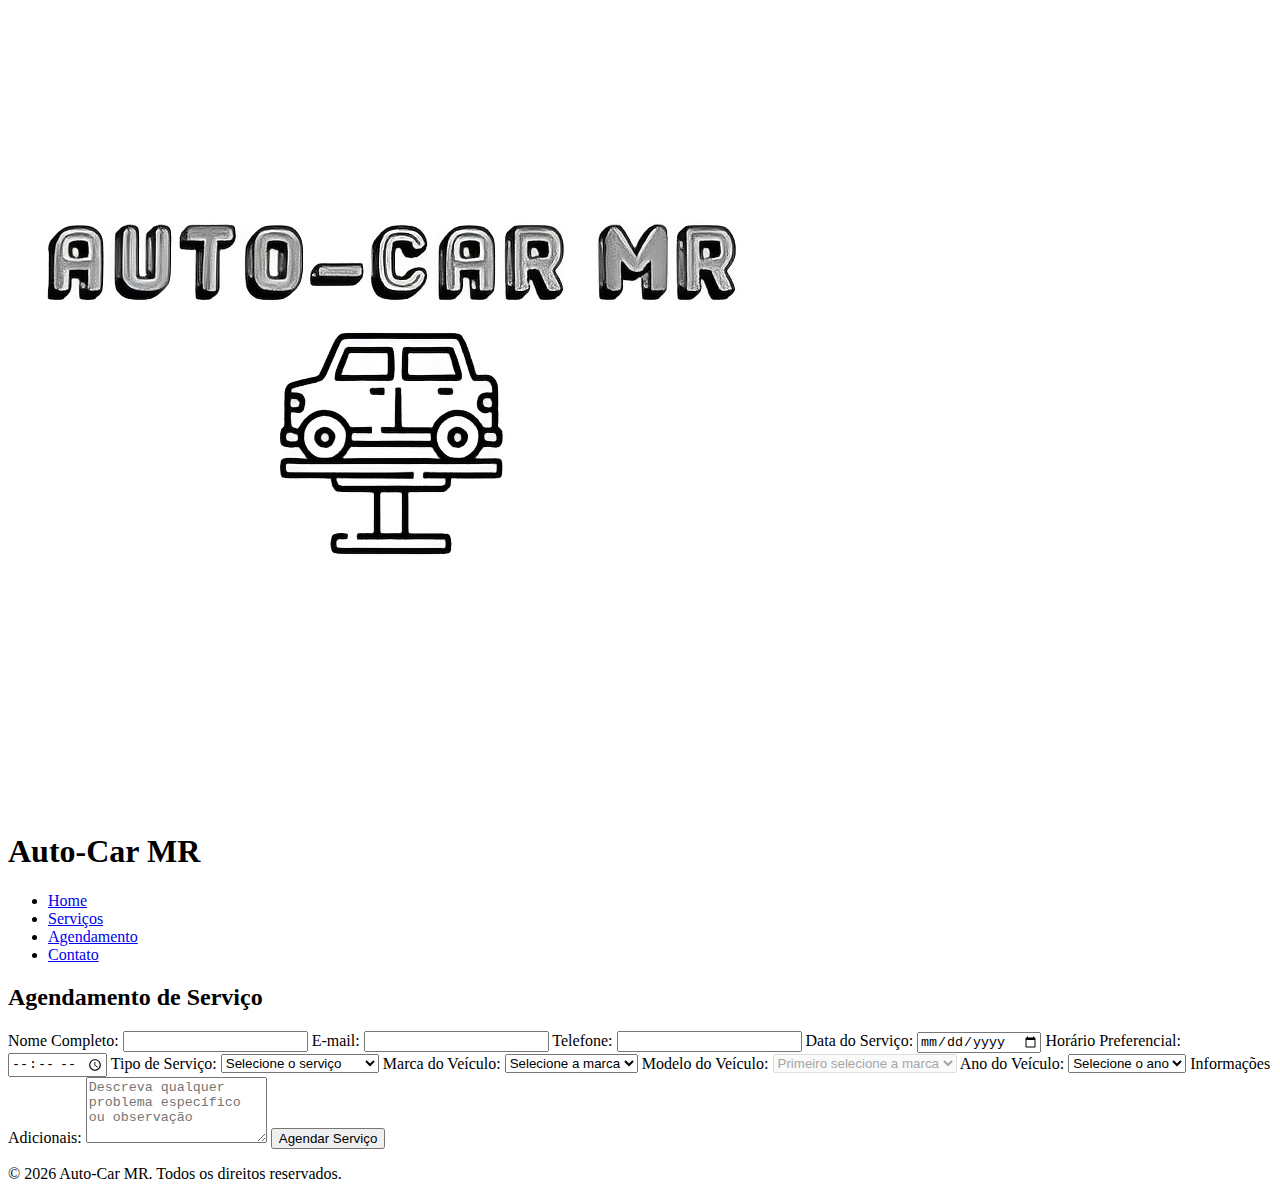
==== agendamento.html @ d1925ecc "." ====
<!DOCTYPE html>
<html lang="pt-BR">
<head>
  <meta charset="UTF-8">
  <meta name="viewport" content="width=device-width, initial-scale=1.0">
  <title>Agendamento - Auto-Car MR</title>
  <link rel="stylesheet" href="agendamento.css">
</head>
<body>
  <div class="container">
    <header class="header">
      <div class="logo-container">
        <img src="logoauto.jpg" alt="Auto-Car MR Logo" class="logo">
      </div>
      <h1 class="company-name">Auto-Car MR</h1>
    </header>

    <nav class="nav-menu">
      <ul>
        <li><a href="index.html">Home</a></li>
        <li><a href="servicos.html">Serviços</a></li>
        <li><a href="agendamento.html">Agendamento</a></li>
        <li><a href="contato.html">Contato</a></li>
      </ul>
    </nav>

    <main class="main-content">
      <h2>Agendamento de Serviço</h2>
      <form class="appointment-form" id="agendamentoForm">
        <label for="nome">Nome Completo:</label>
        <input type="text" id="nome" name="nome" required>

        <label for="email">E-mail:</label>
        <input type="email" id="email" name="email" required>

        <label for="telefone">Telefone:</label>
        <input type="tel" id="telefone" name="telefone" required>

        <label for="data">Data do Serviço:</label>
        <input type="date" id="data" name="data" required>

        <label for="horario">Horário Preferencial:</label>
        <input type="time" id="horario" name="horario" required>

        <label for="servico">Tipo de Serviço:</label>
        <select id="servico" name="servico" required>
          <option value="" disabled selected>Selecione o serviço</option>
          <option value="revisao">Revisão Preventiva</option>
          <option value="oleo">Troca de Óleo e Filtros</option>
          <option value="freios">Sistema de Freios</option>
          <option value="suspensao">Suspensão e Direção</option>
          <option value="eletrica">Elétrica Automotiva</option>
          <option value="ar">Ar Condicionado</option>
          <option value="pintura">Pintura e Funilaria</option>
          <option value="outro">Outro Serviço</option>
        </select>

        <label for="marca">Marca do Veículo:</label>
        <select id="marca" name="marca" required onchange="carregarModelos()">
          <option value="" disabled selected>Selecione a marca</option>
          <optgroup label="Nacionais">
            <option value="chevrolet">Chevrolet</option>
            <option value="fiat">Fiat</option>
            <option value="volkswagen">Volkswagen</option>
            <option value="ford">Ford</option>
            <option value="renault">Renault</option>
            <option value="hyundai">Hyundai</option>
            <option value="toyota">Toyota</option>
            <option value="honda">Honda</option>
            <option value="jeep">Jeep</option>
          </optgroup>
          <optgroup label="Importados">
            <option value="bmw">BMW</option>
            <option value="mercedes">Mercedes-Benz</option>
            <option value="audi">Audi</option>
            <option value="volvo">Volvo</option>
            <option value="landrover">Land Rover</option>
            <option value="porsche">Porsche</option>
            <option value="tesla">Tesla</option>
            <option value="lexus">Lexus</option>
            <option value="jaguar">Jaguar</option>
          </optgroup>
          <optgroup label="Outras Marcas">
            <option value="nissan">Nissan</option>
            <option value="mitsubishi">Mitsubishi</option>
            <option value="peugeot">Peugeot</option>
            <option value="citroen">Citroën</option>
            <option value="kia">Kia</option>
            <option value="subaru">Subaru</option>
            <option value="outra">Outra Marca</option>
          </optgroup>
        </select>

        <label for="modelo">Modelo do Veículo:</label>
        <select id="modelo" name="modelo" required disabled>
          <option value="" disabled selected>Primeiro selecione a marca</option>
        </select>

        <label for="ano">Ano do Veículo:</label>
        <select id="ano" name="ano" required>
          <option value="" disabled selected>Selecione o ano</option>
          <option value="2023">2023</option>
          <option value="2022">2022</option>
          <option value="2021">2021</option>
          <option value="2020">2020</option>
          <option value="2019">2019</option>
          <option value="2018">2018</option>
          <option value="2017">2017</option>
          <option value="2016">2016</option>
          <option value="2015">2015</option>
          <option value="2014">2014</option>
          <option value="2013">2013</option>
          <option value="2012">2012</option>
          <option value="2011">2011</option>
          <option value="2010">2010</option>
          <option value="2009">2009</option>
          <option value="2008">2008</option>
          <option value="2007">2007</option>
          <option value="2006">2006</option>
          <option value="2005">2005</option>
          <option value="antigo">Anterior a 2005</option>
        </select>

        <label for="mensagem">Informações Adicionais:</label>
        <textarea id="mensagem" name="mensagem" rows="4" placeholder="Descreva qualquer problema específico ou observação"></textarea>

        <button type="submit">Agendar Serviço</button>
      </form>
    </main>

    <footer class="footer">
      <p>&copy; <span id="current-year"></span> Auto-Car MR. Todos os direitos reservados.</p>
    </footer>
  </div>

  <script>
    // Atualiza o ano automaticamente
    document.getElementById('current-year').textContent = new Date().getFullYear();

    // Banco de dados de modelos por marca
    const modelosPorMarca = {
      chevrolet: ["Onix", "Prisma", "Cruze", "S10", "Tracker", "Spin", "Cobalt", "Montana"],
      fiat: ["Argo", "Cronos", "Mobi", "Toro", "Strada", "Pulse", "Fiorino", "Ducato"],
      volkswagen: ["Gol", "Virtus", "Polo", "T-Cross", "Nivus", "Saveiro", "Amarok", "Jetta"],
      ford: ["Ka", "Fiesta", "EcoSport", "Ranger", "Territory", "Maverick", "Edge", "Mustang"],
      renault: ["Kwid", "Sandero", "Logan", "Duster", "Captur", "Oroch", "Master"],
      hyundai: ["HB20", "Creta", "Tucson", "Santa Fe", "IX35", "Elantra", "Azera"],
      toyota: ["Corolla", "Hilux", "SW4", "Yaris", "Etios", "RAV4", "Prius"],
      honda: ["City", "Civic", "Fit", "HR-V", "CR-V", "Accord", "WR-V"],
      jeep: ["Renegade", "Compass", "Commander", "Gladiator", "Wrangler"],
      bmw: ["Série 1", "Série 3", "Série 5", "X1", "X3", "X5", "Z4"],
      mercedes: ["Classe A", "Classe C", "Classe E", "GLA", "GLC", "GLE"],
      audi: ["A1", "A3", "A4", "Q3", "Q5", "Q7", "TT"],
      volvo: ["XC40", "XC60", "XC90", "S60", "S90"],
      landrover: ["Discovery", "Range Rover Evoque", "Range Rover Sport", "Defender"],
      porsche: ["911", "Cayenne", "Macan", "Panamera", "Taycan"],
      tesla: ["Model S", "Model 3", "Model X", "Model Y"],
      lexus: ["UX", "NX", "RX", "ES", "LS"],
      jaguar: ["XE", "XF", "E-Pace", "F-Pace"],
      nissan: ["Kicks", "Versa", "Sentra", "March", "Frontier"],
      mitsubishi: ["ASX", "Outlander", "L200", "Pajero Sport"],
      peugeot: ["208", "2008", "3008", "5008", "Partner"],
      citroen: ["C3", "C4 Cactus", "Aircross", "Jumper"],
      kia: ["Cerato", "Sportage", "Sorento", "Soul", "Carnival"],
      subaru: ["Forester", "Outback", "XV", "BRZ"],
      outra: ["Outro Modelo"]
    };

    // Função para carregar modelos baseado na marca selecionada
    function carregarModelos() {
      const marcaSelecionada = document.getElementById('marca').value;
      const modeloSelect = document.getElementById('modelo');
      
      // Limpa opções anteriores
      modeloSelect.innerHTML = '';
      
      if (marcaSelecionada) {
        // Habilita o select de modelos
        modeloSelect.disabled = false;
        
        // Adiciona opção padrão
        const defaultOption = document.createElement('option');
        defaultOption.value = '';
        defaultOption.textContent = 'Selecione o modelo';
        defaultOption.disabled = true;
        defaultOption.selected = true;
        modeloSelect.appendChild(defaultOption);
        
        // Adiciona modelos da marca selecionada
        modelosPorMarca[marcaSelecionada].forEach(modelo => {
          const option = document.createElement('option');
          option.value = modelo.toLowerCase().replace(/\s+/g, '-');
          option.textContent = modelo;
          modeloSelect.appendChild(option);
        });
      } else {
        modeloSelect.disabled = true;
      }
    }

    // Validação do formulário
    document.getElementById('agendamentoForm').addEventListener('submit', function(e) {
      e.preventDefault();
      
      // Validação básica
      const nome = document.getElementById('nome').value;
      const email = document.getElementById('email').value;
      const telefone = document.getElementById('telefone').value;
      
      if (!nome || !email || !telefone) {
        alert('Por favor, preencha todos os campos obrigatórios.');
        return;
      }
      
      // Se tudo estiver válido, pode enviar o formulário
      alert('Agendamento enviado com sucesso! Entraremos em contato para confirmação.');
      this.reset();
    });
  </script>
</body>
</html>
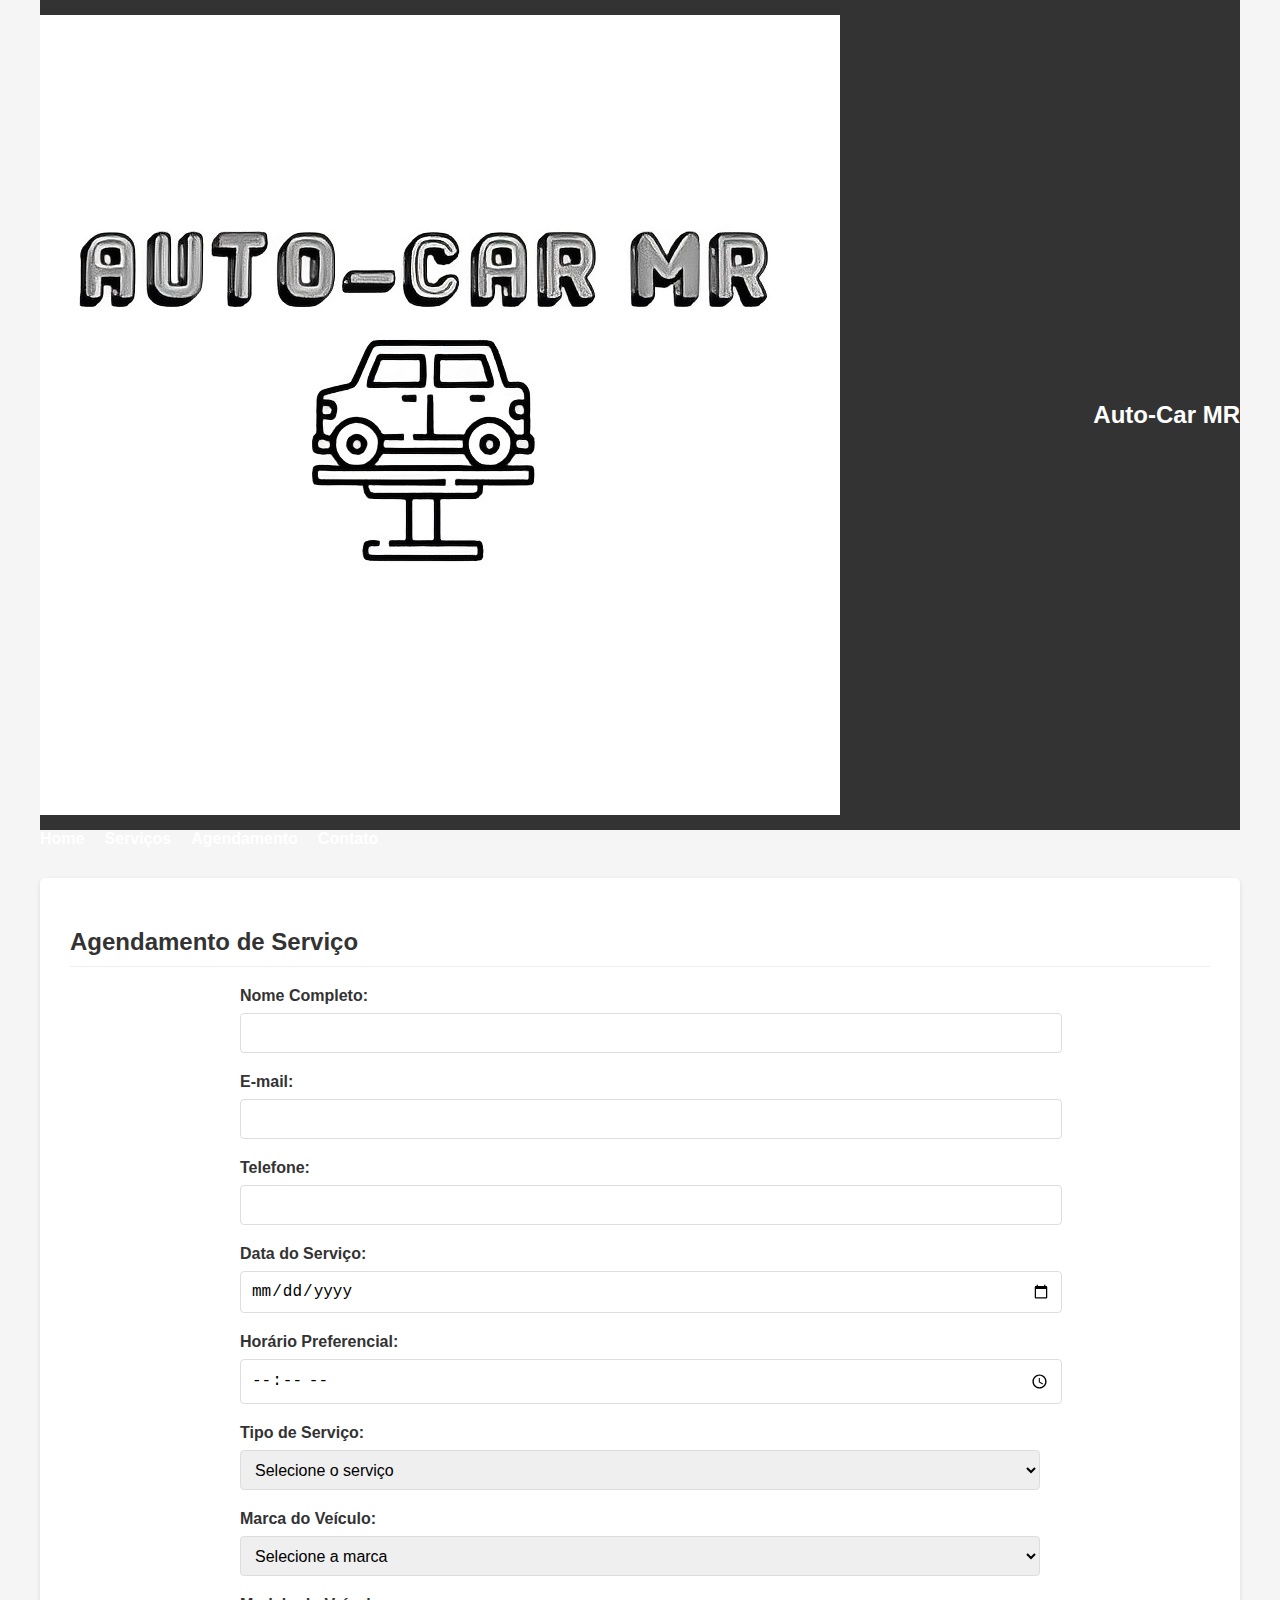
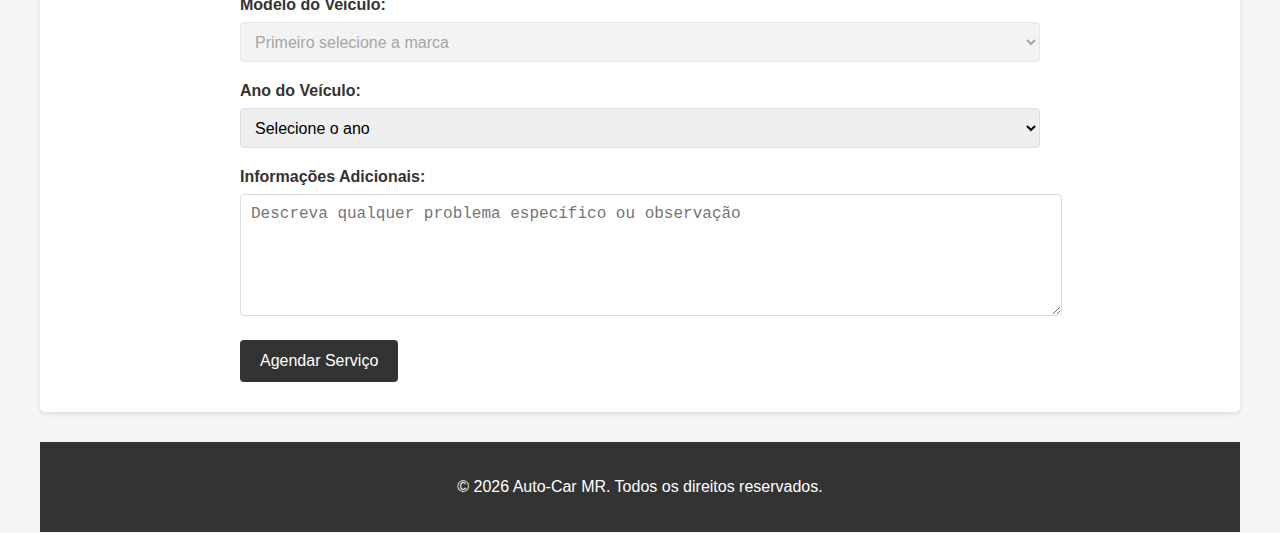
==== commit 4c1fadd3: "." ====
--- a/agendamento.html
+++ b/agendamento.html
@@ -4,7 +4,7 @@
   <meta charset="UTF-8">
   <meta name="viewport" content="width=device-width, initial-scale=1.0">
   <title>Agendamento - Auto-Car MR</title>
-  <link rel="stylesheet" href="agendamento.css">
+  <link rel="stylesheet" href="styles_agendamento.css">
 </head>
 <body>
   <div class="container">
--- a/styles_agendamento.css
+++ b/styles_agendamento.css
@@ -0,0 +1,172 @@
+/* Estilos gerais */
+body {
+    font-family: Arial, sans-serif;
+    margin: 0;
+    padding: 0;
+    background-color: #f5f5f5;
+    color: #333;
+  }
+  
+  .container {
+    max-width: 1200px;
+    margin: 0 auto;
+    padding: 0 15px;
+  }
+  
+  /* Estilos do cabeçalho */
+  header {
+    background-color: #333;
+    color: #fff;
+    padding: 15px 0;
+  }
+  
+  .header {
+    display: flex;
+    align-items: center;
+    justify-content: space-between;
+  }
+  
+  .logo {
+    display: flex;
+    align-items: center;
+  }
+  
+  .logo img {
+    width: 60px;
+    height: auto;
+    margin-right: 15px;
+  }
+  
+  .company-name {
+    margin: 0;
+    font-size: 1.5rem;
+  }
+  
+  /* Navegação */
+  nav ul {
+    list-style-type: none;
+    margin: 0;
+    padding: 0;
+    display: flex;
+  }
+  
+  nav ul li {
+    margin-right: 20px;
+  }
+  
+  nav ul li:last-child {
+    margin-right: 0;
+  }
+  
+  nav ul li a {
+    color: #fff;
+    text-decoration: none;
+    font-weight: bold;
+    transition: color 0.3s;
+  }
+  
+  nav ul li a:hover {
+    color: #f39c12;
+  }
+  
+  /* Conteúdo principal */
+  .main-content {
+    background-color: #fff;
+    padding: 30px;
+    margin: 30px 0;
+    border-radius: 5px;
+    box-shadow: 0 2px 5px rgba(0,0,0,0.1);
+  }
+  
+  .main-content h2 {
+    color: #333;
+    margin-bottom: 20px;
+    padding-bottom: 10px;
+    border-bottom: 1px solid #eee;
+  }
+  
+  /* Formulário de agendamento */
+  .appointment-form {
+    max-width: 800px;
+    margin: 0 auto;
+  }
+  
+  .appointment-form label {
+    display: block;
+    margin-bottom: 8px;
+    font-weight: bold;
+  }
+  
+  .appointment-form input[type="text"],
+  .appointment-form input[type="email"],
+  .appointment-form input[type="tel"],
+  .appointment-form input[type="date"],
+  .appointment-form input[type="time"],
+  .appointment-form select,
+  .appointment-form textarea {
+    width: 100%;
+    padding: 10px;
+    margin-bottom: 20px;
+    border: 1px solid #ddd;
+    border-radius: 4px;
+    font-size: 16px;
+  }
+  
+  .appointment-form select {
+    height: 40px;
+  }
+  
+  .appointment-form textarea {
+    min-height: 100px;
+    resize: vertical;
+  }
+  
+  .appointment-form button {
+    background-color: #333;
+    color: white;
+    border: none;
+    padding: 12px 20px;
+    font-size: 16px;
+    border-radius: 4px;
+    cursor: pointer;
+    transition: background-color 0.3s;
+  }
+  
+  .appointment-form button:hover {
+    background-color: #f39c12;
+  }
+  
+  /* Rodapé */
+  footer {
+    background-color: #333;
+    color: #fff;
+    padding: 20px 0;
+    text-align: center;
+    margin-top: 30px;
+  }
+  
+  /* Responsividade */
+  @media (max-width: 768px) {
+    .header {
+      flex-direction: column;
+      text-align: center;
+    }
+    
+    .logo {
+      justify-content: center;
+      margin-bottom: 15px;
+    }
+    
+    nav ul {
+      flex-direction: column;
+      align-items: center;
+    }
+    
+    nav ul li {
+      margin: 5px 0;
+    }
+    
+    .main-content {
+      padding: 20px;
+    }
+  }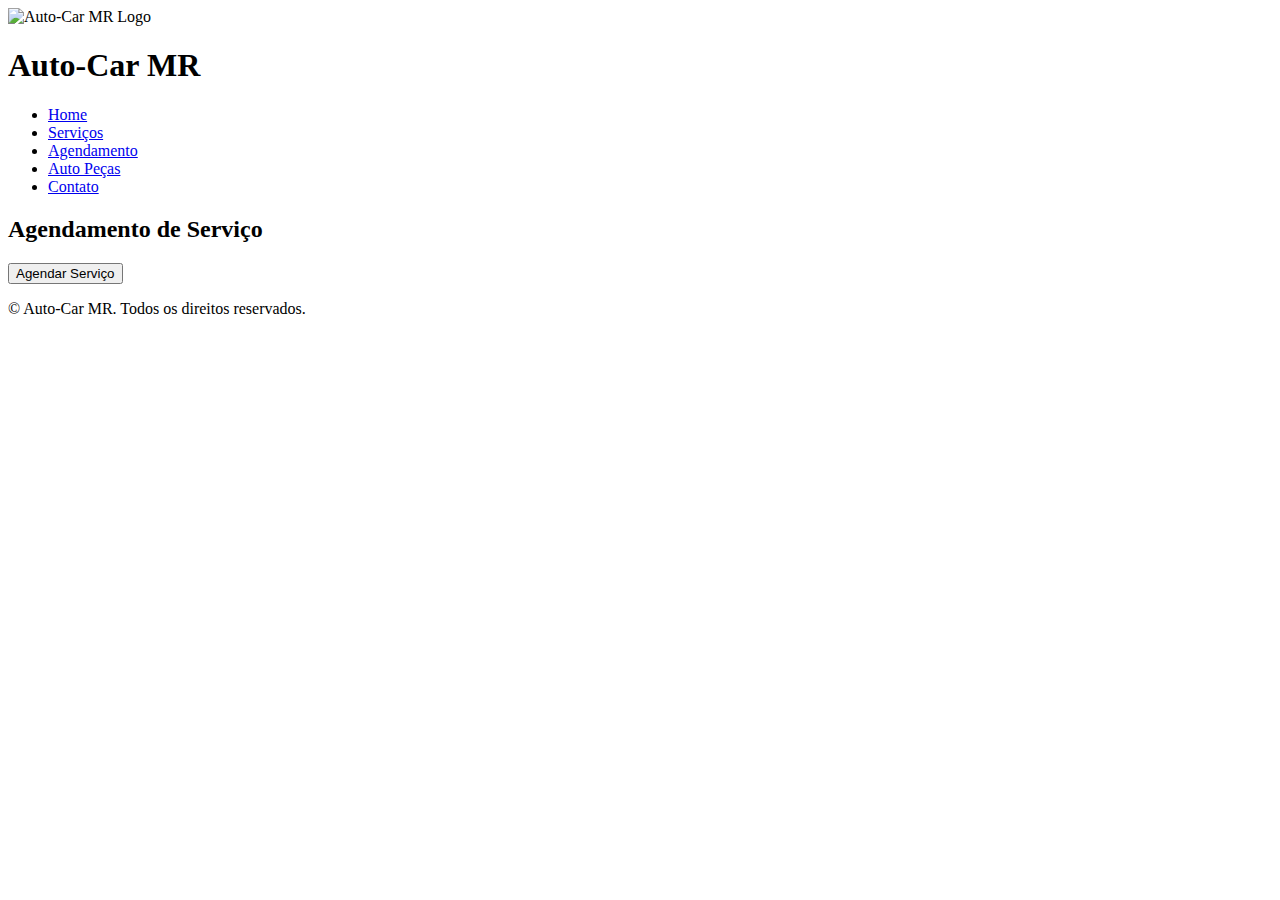
==== commit 504b335c: "." ====
--- a/agendamento.html
+++ b/agendamento.html
@@ -4,13 +4,13 @@
   <meta charset="UTF-8">
   <meta name="viewport" content="width=device-width, initial-scale=1.0">
   <title>Agendamento - Auto-Car MR</title>
-  <link rel="stylesheet" href="styles_agendamento.css">
+  <link rel="stylesheet" href="assets/css/styles.css">
 </head>
 <body>
   <div class="container">
     <header class="header">
       <div class="logo-container">
-        <img src="logoauto.jpg" alt="Auto-Car MR Logo" class="logo">
+        <img src="assets/images/logoauto.jpg" alt="Auto-Car MR Logo" class="logo">
       </div>
       <h1 class="company-name">Auto-Car MR</h1>
     </header>
@@ -19,112 +19,20 @@
       <ul>
         <li><a href="index.html">Home</a></li>
         <li><a href="servicos.html">Serviços</a></li>
-        <li><a href="agendamento.html">Agendamento</a></li>
+        <li><a href="agendamento.html" class="active">Agendamento</a></li>
+        <li><a href="autopecas.html">Auto Peças</a></li>
         <li><a href="contato.html">Contato</a></li>
       </ul>
     </nav>
 
     <main class="main-content">
       <h2>Agendamento de Serviço</h2>
-      <form class="appointment-form" id="agendamentoForm">
-        <label for="nome">Nome Completo:</label>
-        <input type="text" id="nome" name="nome" required>
-
-        <label for="email">E-mail:</label>
-        <input type="email" id="email" name="email" required>
-
-        <label for="telefone">Telefone:</label>
-        <input type="tel" id="telefone" name="telefone" required>
-
-        <label for="data">Data do Serviço:</label>
-        <input type="date" id="data" name="data" required>
-
-        <label for="horario">Horário Preferencial:</label>
-        <input type="time" id="horario" name="horario" required>
-
-        <label for="servico">Tipo de Serviço:</label>
-        <select id="servico" name="servico" required>
-          <option value="" disabled selected>Selecione o serviço</option>
-          <option value="revisao">Revisão Preventiva</option>
-          <option value="oleo">Troca de Óleo e Filtros</option>
-          <option value="freios">Sistema de Freios</option>
-          <option value="suspensao">Suspensão e Direção</option>
-          <option value="eletrica">Elétrica Automotiva</option>
-          <option value="ar">Ar Condicionado</option>
-          <option value="pintura">Pintura e Funilaria</option>
-          <option value="outro">Outro Serviço</option>
-        </select>
-
-        <label for="marca">Marca do Veículo:</label>
-        <select id="marca" name="marca" required onchange="carregarModelos()">
-          <option value="" disabled selected>Selecione a marca</option>
-          <optgroup label="Nacionais">
-            <option value="chevrolet">Chevrolet</option>
-            <option value="fiat">Fiat</option>
-            <option value="volkswagen">Volkswagen</option>
-            <option value="ford">Ford</option>
-            <option value="renault">Renault</option>
-            <option value="hyundai">Hyundai</option>
-            <option value="toyota">Toyota</option>
-            <option value="honda">Honda</option>
-            <option value="jeep">Jeep</option>
-          </optgroup>
-          <optgroup label="Importados">
-            <option value="bmw">BMW</option>
-            <option value="mercedes">Mercedes-Benz</option>
-            <option value="audi">Audi</option>
-            <option value="volvo">Volvo</option>
-            <option value="landrover">Land Rover</option>
-            <option value="porsche">Porsche</option>
-            <option value="tesla">Tesla</option>
-            <option value="lexus">Lexus</option>
-            <option value="jaguar">Jaguar</option>
-          </optgroup>
-          <optgroup label="Outras Marcas">
-            <option value="nissan">Nissan</option>
-            <option value="mitsubishi">Mitsubishi</option>
-            <option value="peugeot">Peugeot</option>
-            <option value="citroen">Citroën</option>
-            <option value="kia">Kia</option>
-            <option value="subaru">Subaru</option>
-            <option value="outra">Outra Marca</option>
-          </optgroup>
-        </select>
-
-        <label for="modelo">Modelo do Veículo:</label>
-        <select id="modelo" name="modelo" required disabled>
-          <option value="" disabled selected>Primeiro selecione a marca</option>
-        </select>
-
-        <label for="ano">Ano do Veículo:</label>
-        <select id="ano" name="ano" required>
-          <option value="" disabled selected>Selecione o ano</option>
-          <option value="2023">2023</option>
-          <option value="2022">2022</option>
-          <option value="2021">2021</option>
-          <option value="2020">2020</option>
-          <option value="2019">2019</option>
-          <option value="2018">2018</option>
-          <option value="2017">2017</option>
-          <option value="2016">2016</option>
-          <option value="2015">2015</option>
-          <option value="2014">2014</option>
-          <option value="2013">2013</option>
-          <option value="2012">2012</option>
-          <option value="2011">2011</option>
-          <option value="2010">2010</option>
-          <option value="2009">2009</option>
-          <option value="2008">2008</option>
-          <option value="2007">2007</option>
-          <option value="2006">2006</option>
-          <option value="2005">2005</option>
-          <option value="antigo">Anterior a 2005</option>
-        </select>
-
-        <label for="mensagem">Informações Adicionais:</label>
-        <textarea id="mensagem" name="mensagem" rows="4" placeholder="Descreva qualquer problema específico ou observação"></textarea>
-
-        <button type="submit">Agendar Serviço</button>
+      <form id="agendamentoForm" class="appointment-form">
+        <!-- Campos do formulário mantidos iguais -->
+        <div class="form-actions">
+          <button type="submit" class="btn-submit">Agendar Serviço</button>
+          <div id="formFeedback" class="feedback-message"></div>
+        </div>
       </form>
     </main>
 
@@ -133,89 +41,6 @@
     </footer>
   </div>
 
-  <script>
-    // Atualiza o ano automaticamente
-    document.getElementById('current-year').textContent = new Date().getFullYear();
-
-    // Banco de dados de modelos por marca
-    const modelosPorMarca = {
-      chevrolet: ["Onix", "Prisma", "Cruze", "S10", "Tracker", "Spin", "Cobalt", "Montana"],
-      fiat: ["Argo", "Cronos", "Mobi", "Toro", "Strada", "Pulse", "Fiorino", "Ducato"],
-      volkswagen: ["Gol", "Virtus", "Polo", "T-Cross", "Nivus", "Saveiro", "Amarok", "Jetta"],
-      ford: ["Ka", "Fiesta", "EcoSport", "Ranger", "Territory", "Maverick", "Edge", "Mustang"],
-      renault: ["Kwid", "Sandero", "Logan", "Duster", "Captur", "Oroch", "Master"],
-      hyundai: ["HB20", "Creta", "Tucson", "Santa Fe", "IX35", "Elantra", "Azera"],
-      toyota: ["Corolla", "Hilux", "SW4", "Yaris", "Etios", "RAV4", "Prius"],
-      honda: ["City", "Civic", "Fit", "HR-V", "CR-V", "Accord", "WR-V"],
-      jeep: ["Renegade", "Compass", "Commander", "Gladiator", "Wrangler"],
-      bmw: ["Série 1", "Série 3", "Série 5", "X1", "X3", "X5", "Z4"],
-      mercedes: ["Classe A", "Classe C", "Classe E", "GLA", "GLC", "GLE"],
-      audi: ["A1", "A3", "A4", "Q3", "Q5", "Q7", "TT"],
-      volvo: ["XC40", "XC60", "XC90", "S60", "S90"],
-      landrover: ["Discovery", "Range Rover Evoque", "Range Rover Sport", "Defender"],
-      porsche: ["911", "Cayenne", "Macan", "Panamera", "Taycan"],
-      tesla: ["Model S", "Model 3", "Model X", "Model Y"],
-      lexus: ["UX", "NX", "RX", "ES", "LS"],
-      jaguar: ["XE", "XF", "E-Pace", "F-Pace"],
-      nissan: ["Kicks", "Versa", "Sentra", "March", "Frontier"],
-      mitsubishi: ["ASX", "Outlander", "L200", "Pajero Sport"],
-      peugeot: ["208", "2008", "3008", "5008", "Partner"],
-      citroen: ["C3", "C4 Cactus", "Aircross", "Jumper"],
-      kia: ["Cerato", "Sportage", "Sorento", "Soul", "Carnival"],
-      subaru: ["Forester", "Outback", "XV", "BRZ"],
-      outra: ["Outro Modelo"]
-    };
-
-    // Função para carregar modelos baseado na marca selecionada
-    function carregarModelos() {
-      const marcaSelecionada = document.getElementById('marca').value;
-      const modeloSelect = document.getElementById('modelo');
-      
-      // Limpa opções anteriores
-      modeloSelect.innerHTML = '';
-      
-      if (marcaSelecionada) {
-        // Habilita o select de modelos
-        modeloSelect.disabled = false;
-        
-        // Adiciona opção padrão
-        const defaultOption = document.createElement('option');
-        defaultOption.value = '';
-        defaultOption.textContent = 'Selecione o modelo';
-        defaultOption.disabled = true;
-        defaultOption.selected = true;
-        modeloSelect.appendChild(defaultOption);
-        
-        // Adiciona modelos da marca selecionada
-        modelosPorMarca[marcaSelecionada].forEach(modelo => {
-          const option = document.createElement('option');
-          option.value = modelo.toLowerCase().replace(/\s+/g, '-');
-          option.textContent = modelo;
-          modeloSelect.appendChild(option);
-        });
-      } else {
-        modeloSelect.disabled = true;
-      }
-    }
-
-    // Validação do formulário
-    document.getElementById('agendamentoForm').addEventListener('submit', function(e) {
-      e.preventDefault();
-      
-      // Validação básica
-      const nome = document.getElementById('nome').value;
-      const email = document.getElementById('email').value;
-      const telefone = document.getElementById('telefone').value;
-      
-      if (!nome || !email || !telefone) {
-        alert('Por favor, preencha todos os campos obrigatórios.');
-        return;
-      }
-      
-      // Se tudo estiver válido, pode enviar o formulário
-      alert('Agendamento enviado com sucesso! Entraremos em contato para confirmação.');
-      this.reset();
-    });
-  </script>
+  <script src="assets/js/scripts.js"></script>
 </body>
 </html>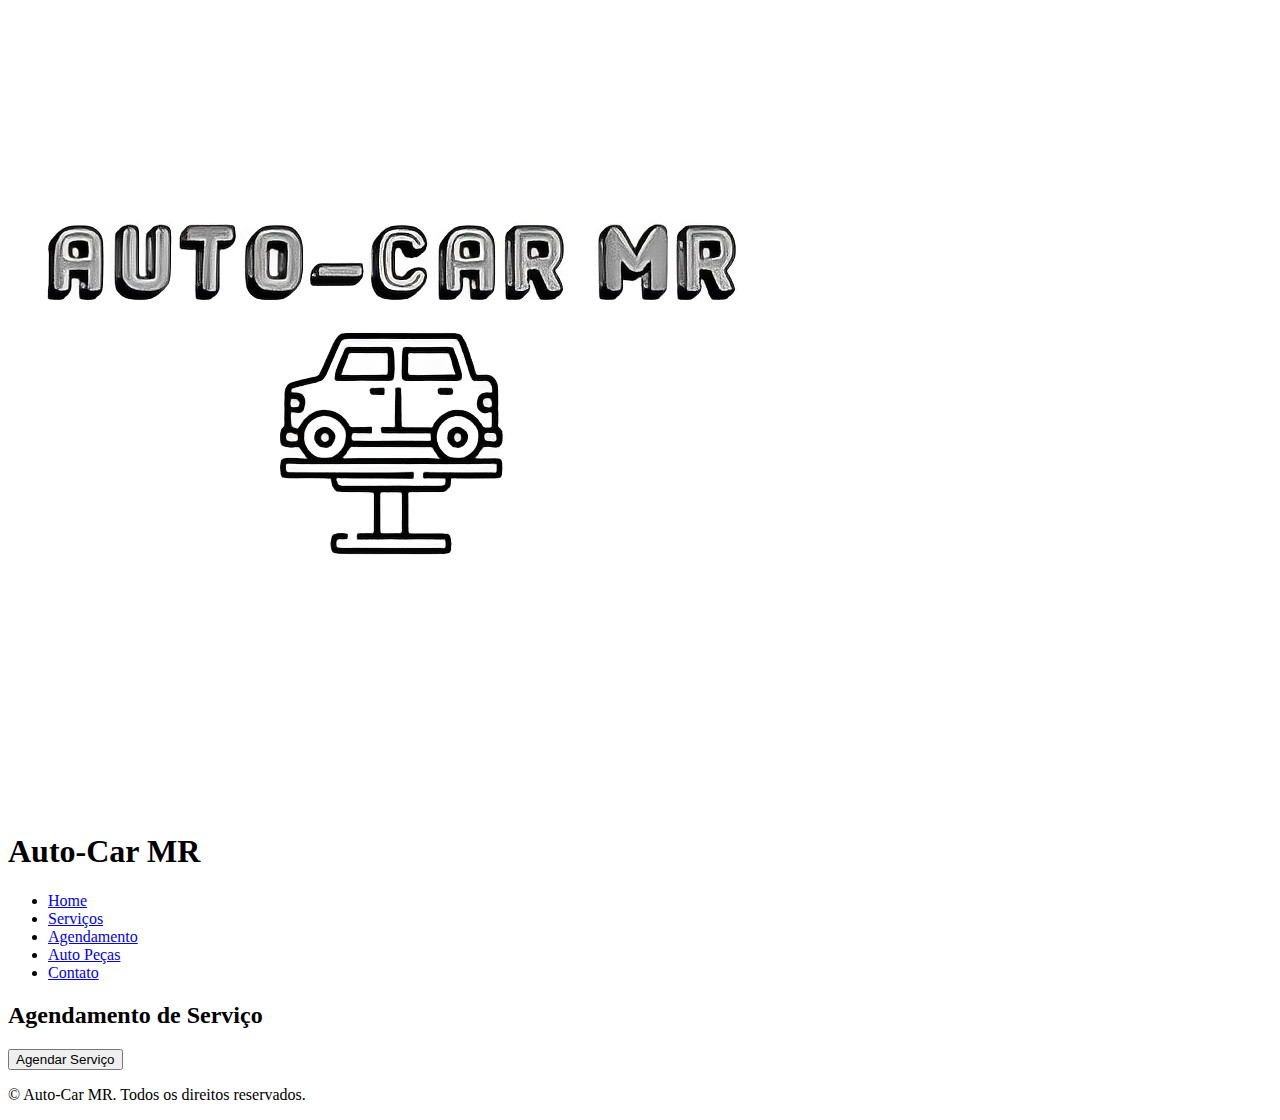
==== commit 8de1a451: "." ====
--- a/agendamento.html
+++ b/agendamento.html
@@ -10,7 +10,7 @@
   <div class="container">
     <header class="header">
       <div class="logo-container">
-        <img src="assets/images/logoauto.jpg" alt="Auto-Car MR Logo" class="logo">
+        <img src="logoauto.jpg" alt="Auto-Car MR Logo" class="logo">
       </div>
       <h1 class="company-name">Auto-Car MR</h1>
     </header>
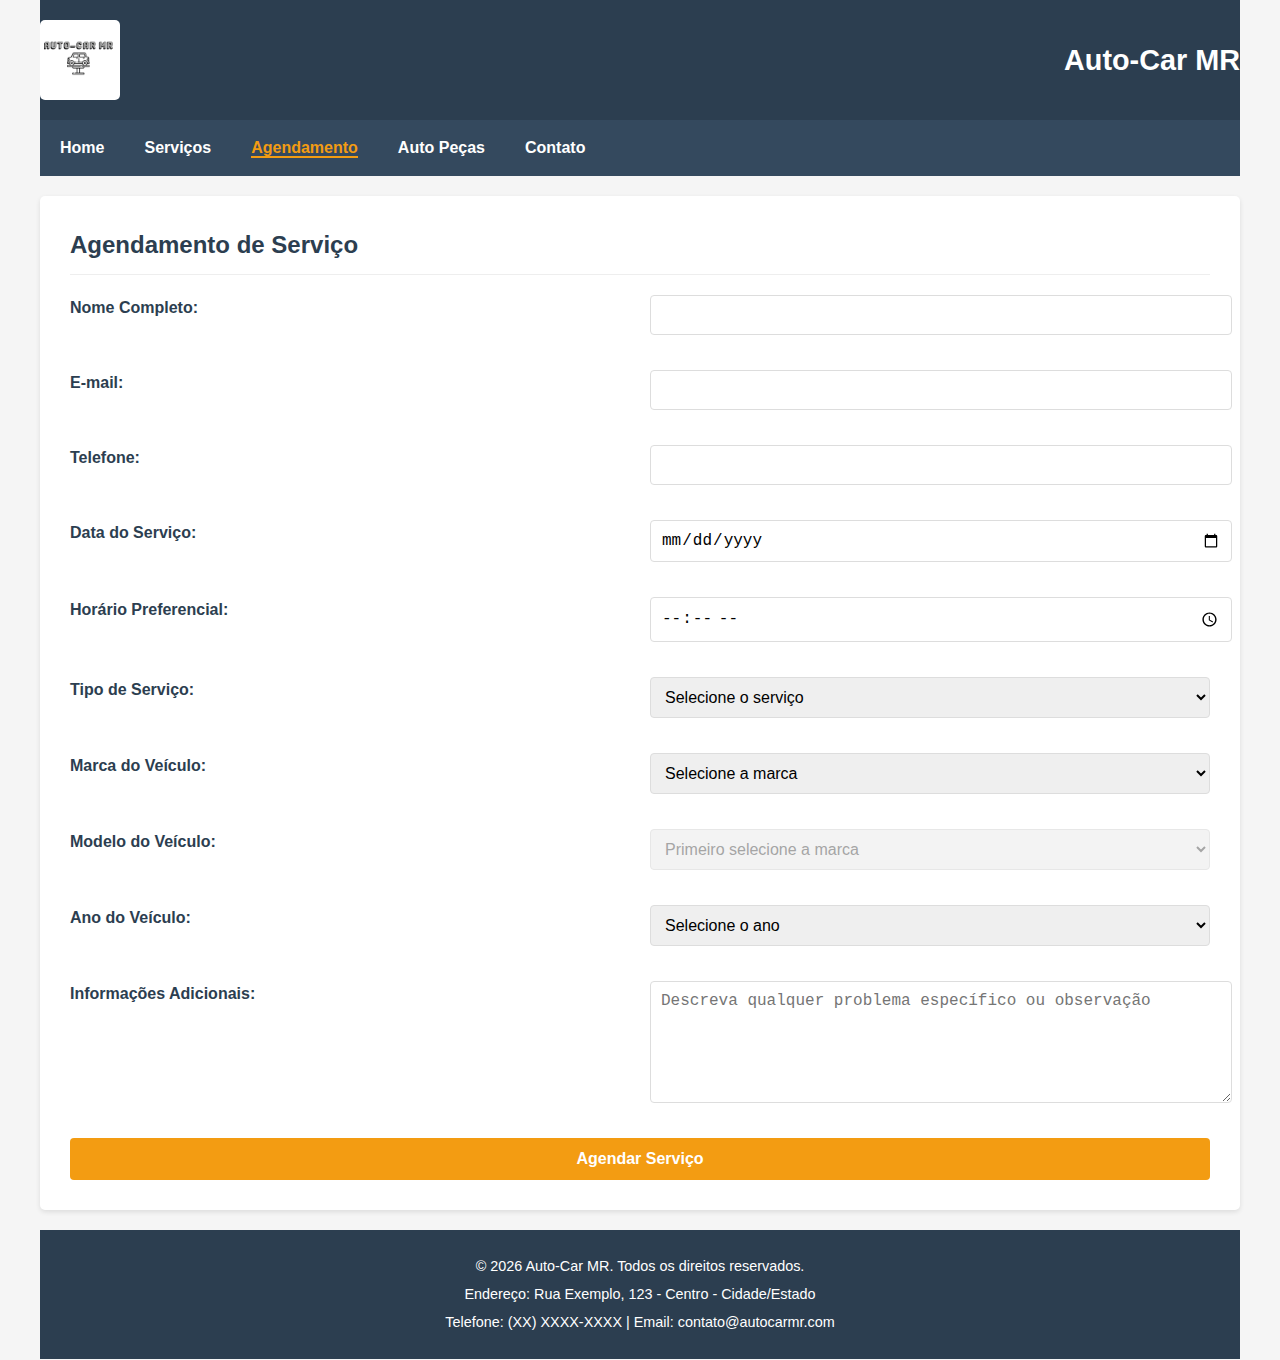
==== commit 78565e1d: "." ====
--- a/agendamento.html
+++ b/agendamento.html
@@ -4,7 +4,7 @@
   <meta charset="UTF-8">
   <meta name="viewport" content="width=device-width, initial-scale=1.0">
   <title>Agendamento - Auto-Car MR</title>
-  <link rel="stylesheet" href="assets/css/styles.css">
+  <link rel="stylesheet" href="styles_agendamento.css">
 </head>
 <body>
   <div class="container">
@@ -27,20 +27,198 @@
 
     <main class="main-content">
       <h2>Agendamento de Serviço</h2>
-      <form id="agendamentoForm" class="appointment-form">
-        <!-- Campos do formulário mantidos iguais -->
-        <div class="form-actions">
-          <button type="submit" class="btn-submit">Agendar Serviço</button>
-          <div id="formFeedback" class="feedback-message"></div>
-        </div>
+      <form class="appointment-form" id="agendamentoForm">
+        <label for="nome">Nome Completo:</label>
+        <input type="text" id="nome" name="nome" required>
+
+        <label for="email">E-mail:</label>
+        <input type="email" id="email" name="email" required>
+
+        <label for="telefone">Telefone:</label>
+        <input type="tel" id="telefone" name="telefone" required>
+
+        <label for="data">Data do Serviço:</label>
+        <input type="date" id="data" name="data" required>
+
+        <label for="horario">Horário Preferencial:</label>
+        <input type="time" id="horario" name="horario" min="08:00" max="17:00" required>
+
+        <label for="servico">Tipo de Serviço:</label>
+        <select id="servico" name="servico" required>
+          <option value="" disabled selected>Selecione o serviço</option>
+          <option value="revisao">Revisão Preventiva</option>
+          <option value="oleo">Troca de Óleo e Filtros</option>
+          <option value="freios">Sistema de Freios</option>
+          <option value="suspensao">Suspensão e Direção</option>
+          <option value="eletrica">Elétrica Automotiva</option>
+          <option value="ar">Ar Condicionado</option>
+          <option value="pintura">Pintura e Funilaria</option>
+          <option value="outro">Outro Serviço</option>
+        </select>
+
+        <label for="marca">Marca do Veículo:</label>
+        <select id="marca" name="marca" required onchange="carregarModelos()">
+          <option value="" disabled selected>Selecione a marca</option>
+          <optgroup label="Nacionais">
+            <option value="chevrolet">Chevrolet</option>
+            <option value="fiat">Fiat</option>
+            <option value="volkswagen">Volkswagen</option>
+            <option value="ford">Ford</option>
+            <option value="renault">Renault</option>
+            <option value="hyundai">Hyundai</option>
+            <option value="toyota">Toyota</option>
+            <option value="honda">Honda</option>
+            <option value="jeep">Jeep</option>
+          </optgroup>
+          <optgroup label="Importados">
+            <option value="bmw">BMW</option>
+            <option value="mercedes">Mercedes-Benz</option>
+            <option value="audi">Audi</option>
+            <option value="volvo">Volvo</option>
+            <option value="landrover">Land Rover</option>
+            <option value="porsche">Porsche</option>
+            <option value="tesla">Tesla</option>
+            <option value="lexus">Lexus</option>
+            <option value="jaguar">Jaguar</option>
+          </optgroup>
+          <optgroup label="Outras Marcas">
+            <option value="nissan">Nissan</option>
+            <option value="mitsubishi">Mitsubishi</option>
+            <option value="peugeot">Peugeot</option>
+            <option value="citroen">Citroën</option>
+            <option value="kia">Kia</option>
+            <option value="subaru">Subaru</option>
+            <option value="outra">Outra Marca</option>
+          </optgroup>
+        </select>
+
+        <label for="modelo">Modelo do Veículo:</label>
+        <select id="modelo" name="modelo" required disabled>
+          <option value="" disabled selected>Primeiro selecione a marca</option>
+        </select>
+
+        <label for="ano">Ano do Veículo:</label>
+        <select id="ano" name="ano" required>
+          <option value="" disabled selected>Selecione o ano</option>
+          <option value="2023">2023</option>
+          <option value="2022">2022</option>
+          <option value="2021">2021</option>
+          <option value="2020">2020</option>
+          <option value="2019">2019</option>
+          <option value="2018">2018</option>
+          <option value="2017">2017</option>
+          <option value="2016">2016</option>
+          <option value="2015">2015</option>
+          <option value="2014">2014</option>
+          <option value="2013">2013</option>
+          <option value="2012">2012</option>
+          <option value="2011">2011</option>
+          <option value="2010">2010</option>
+          <option value="2009">2009</option>
+          <option value="2008">2008</option>
+          <option value="2007">2007</option>
+          <option value="2006">2006</option>
+          <option value="2005">2005</option>
+          <option value="antigo">Anterior a 2005</option>
+        </select>
+
+        <label for="mensagem">Informações Adicionais:</label>
+        <textarea id="mensagem" name="mensagem" rows="4" placeholder="Descreva qualquer problema específico ou observação"></textarea>
+
+        <button type="submit">Agendar Serviço</button>
       </form>
     </main>
 
     <footer class="footer">
       <p>&copy; <span id="current-year"></span> Auto-Car MR. Todos os direitos reservados.</p>
+      <p>Endereço: Rua Exemplo, 123 - Centro - Cidade/Estado</p>
+      <p>Telefone: (XX) XXXX-XXXX | Email: contato@autocarmr.com</p>
     </footer>
   </div>
 
-  <script src="assets/js/scripts.js"></script>
+  <script>
+    // Atualiza o ano automaticamente
+    document.getElementById('current-year').textContent = new Date().getFullYear();
+
+    // Banco de dados completo de modelos por marca
+    const modelosPorMarca = {
+      chevrolet: ["Onix", "Prisma", "Cruze", "S10", "Tracker", "Spin", "Cobalt", "Montana", "Camaro", "Corvette"],
+      fiat: ["Argo", "Cronos", "Mobi", "Toro", "Strada", "Pulse", "Fiorino", "Ducato", "500", "Punto"],
+      volkswagen: ["Gol", "Virtus", "Polo", "T-Cross", "Nivus", "Saveiro", "Amarok", "Jetta", "Tiguan", "Passat"],
+      ford: ["Ka", "Fiesta", "EcoSport", "Ranger", "Territory", "Maverick", "Edge", "Mustang", "Focus", "Fusion"],
+      renault: ["Kwid", "Sandero", "Logan", "Duster", "Captur", "Oroch", "Master", "Kangoo", "Megane", "Clio"],
+      hyundai: ["HB20", "Creta", "Tucson", "Santa Fe", "IX35", "Elantra", "Azera", "i30", "Kona", "Veloster"],
+      toyota: ["Corolla", "Hilux", "SW4", "Yaris", "Etios", "RAV4", "Prius", "Camry", "Supra", "Land Cruiser"],
+      honda: ["City", "Civic", "Fit", "HR-V", "CR-V", "Accord", "WR-V", "HR-V", "NSX", "CR-Z"],
+      jeep: ["Renegade", "Compass", "Commander", "Gladiator", "Wrangler", "Cherokee", "Grand Cherokee"],
+      bmw: ["Série 1", "Série 3", "Série 5", "X1", "X3", "X5", "Z4", "X7", "i8", "M3"],
+      mercedes: ["Classe A", "Classe C", "Classe E", "GLA", "GLC", "GLE", "Classe S", "AMG GT", "Sprinter"],
+      audi: ["A1", "A3", "A4", "Q3", "Q5", "Q7", "TT", "A5", "A6", "A7", "A8", "R8"],
+      volvo: ["XC40", "XC60", "XC90", "S60", "S90", "V40", "V60", "V90"],
+      landrover: ["Discovery", "Range Rover Evoque", "Range Rover Sport", "Defender", "Discovery Sport"],
+      porsche: ["911", "Cayenne", "Macan", "Panamera", "Taycan", "Boxster", "Cayman"],
+      tesla: ["Model S", "Model 3", "Model X", "Model Y", "Roadster", "Cybertruck"],
+      lexus: ["UX", "NX", "RX", "ES", "LS", "LC", "RC", "GX"],
+      jaguar: ["XE", "XF", "E-Pace", "F-Pace", "I-Pace", "F-Type"],
+      nissan: ["Kicks", "Versa", "Sentra", "March", "Frontier", "Leaf", "GT-R", "370Z"],
+      mitsubishi: ["ASX", "Outlander", "L200", "Pajero Sport", "Eclipse Cross", "Pajero"],
+      peugeot: ["208", "2008", "3008", "5008", "Partner", "308", "408", "508"],
+      citroen: ["C3", "C4 Cactus", "Aircross", "Jumper", "C4 Lounge", "C5 Aircross"],
+      kia: ["Cerato", "Sportage", "Sorento", "Soul", "Carnival", "Picanto", "Stonic"],
+      subaru: ["Forester", "Outback", "XV", "BRZ", "Impreza", "Legacy"],
+      outra: ["Outro Modelo"]
+    };
+
+    // Função para carregar modelos baseado na marca selecionada
+    function carregarModelos() {
+      const marcaSelecionada = document.getElementById('marca').value;
+      const modeloSelect = document.getElementById('modelo');
+      
+      // Limpa opções anteriores
+      modeloSelect.innerHTML = '';
+      
+      if (marcaSelecionada) {
+        // Habilita o select de modelos
+        modeloSelect.disabled = false;
+        
+        // Adiciona opção padrão
+        const defaultOption = document.createElement('option');
+        defaultOption.value = '';
+        defaultOption.textContent = 'Selecione o modelo';
+        defaultOption.disabled = true;
+        defaultOption.selected = true;
+        modeloSelect.appendChild(defaultOption);
+        
+        // Adiciona modelos da marca selecionada
+        modelosPorMarca[marcaSelecionada].forEach(modelo => {
+          const option = document.createElement('option');
+          option.value = modelo.toLowerCase().replace(/\s+/g, '-');
+          option.textContent = modelo;
+          modeloSelect.appendChild(option);
+        });
+      } else {
+        modeloSelect.disabled = true;
+      }
+    }
+
+    // Validação do formulário
+    document.getElementById('agendamentoForm').addEventListener('submit', function(e) {
+      e.preventDefault();
+      
+      // Validação básica
+      const nome = document.getElementById('nome').value;
+      const email = document.getElementById('email').value;
+      const telefone = document.getElementById('telefone').value;
+      
+      if (!nome || !email || !telefone) {
+        alert('Por favor, preencha todos os campos obrigatórios.');
+        return;
+      }
+      
+      // Se tudo estiver válido, pode enviar o formulário
+      alert('Agendamento enviado com sucesso! Entraremos em contato para confirmação.');
+      this.reset();
+    });
+  </script>
 </body>
 </html>--- a/styles_agendamento.css
+++ b/styles_agendamento.css
@@ -0,0 +1,179 @@
+/* Estilos gerais */
+body {
+    font-family: 'Arial', sans-serif;
+    margin: 0;
+    padding: 0;
+    background-color: #f5f5f5;
+    color: #333;
+    line-height: 1.6;
+  }
+  
+  .container {
+    max-width: 1200px;
+    margin: 0 auto;
+    padding: 0 20px;
+  }
+  
+  /* Cabeçalho com logo */
+  .header {
+    background-color: #2c3e50;
+    color: white;
+    padding: 20px 0;
+    display: flex;
+    align-items: center;
+    justify-content: space-between;
+  }
+  
+  .logo-container {
+    display: flex;
+    align-items: center;
+  }
+  
+  .logo {
+    width: 80px;
+    height: auto;
+    margin-right: 15px;
+    border-radius: 5px;
+  }
+  
+  .company-name {
+    margin: 0;
+    font-size: 1.8rem;
+  }
+  
+  /* Menu de navegação */
+  .nav-menu {
+    background-color: #34495e;
+  }
+  
+  .nav-menu ul {
+    list-style: none;
+    padding: 0;
+    margin: 0;
+    display: flex;
+  }
+  
+  .nav-menu li {
+    padding: 15px 20px;
+  }
+  
+  .nav-menu a {
+    color: white;
+    text-decoration: none;
+    font-weight: bold;
+    transition: color 0.3s;
+  }
+  
+  .nav-menu a:hover {
+    color: #f39c12;
+  }
+  
+  .nav-menu a.active {
+    color: #f39c12;
+    border-bottom: 2px solid #f39c12;
+  }
+  
+  /* Conteúdo principal */
+  .main-content {
+    background-color: white;
+    padding: 30px;
+    margin: 20px 0;
+    border-radius: 5px;
+    box-shadow: 0 2px 5px rgba(0,0,0,0.1);
+  }
+  
+  .main-content h2 {
+    color: #2c3e50;
+    margin-top: 0;
+    padding-bottom: 10px;
+    border-bottom: 1px solid #eee;
+  }
+  
+  /* Formulário de agendamento */
+  .appointment-form {
+    display: grid;
+    grid-template-columns: 1fr 1fr;
+    gap: 20px;
+  }
+  
+  .appointment-form label {
+    display: block;
+    margin-bottom: 5px;
+    font-weight: bold;
+    color: #2c3e50;
+  }
+  
+  .appointment-form input,
+  .appointment-form select,
+  .appointment-form textarea {
+    width: 100%;
+    padding: 10px;
+    border: 1px solid #ddd;
+    border-radius: 4px;
+    font-size: 16px;
+    margin-bottom: 15px;
+  }
+  
+  .appointment-form textarea {
+    resize: vertical;
+    min-height: 100px;
+  }
+  
+  .appointment-form button {
+    grid-column: span 2;
+    background-color: #f39c12;
+    color: white;
+    border: none;
+    padding: 12px;
+    font-size: 16px;
+    font-weight: bold;
+    border-radius: 4px;
+    cursor: pointer;
+    transition: background-color 0.3s;
+  }
+  
+  .appointment-form button:hover {
+    background-color: #e67e22;
+  }
+  
+  /* Rodapé */
+  .footer {
+    background-color: #2c3e50;
+    color: white;
+    padding: 20px 0;
+    text-align: center;
+    font-size: 0.9rem;
+  }
+  
+  .footer p {
+    margin: 5px 0;
+  }
+  
+  /* Responsividade */
+  @media (max-width: 768px) {
+    .appointment-form {
+      grid-template-columns: 1fr;
+    }
+    
+    .appointment-form button {
+      grid-column: span 1;
+    }
+    
+    .header {
+      flex-direction: column;
+      text-align: center;
+    }
+    
+    .logo {
+      margin-right: 0;
+      margin-bottom: 10px;
+    }
+    
+    .nav-menu ul {
+      flex-direction: column;
+    }
+    
+    .nav-menu li {
+      text-align: center;
+    }
+  }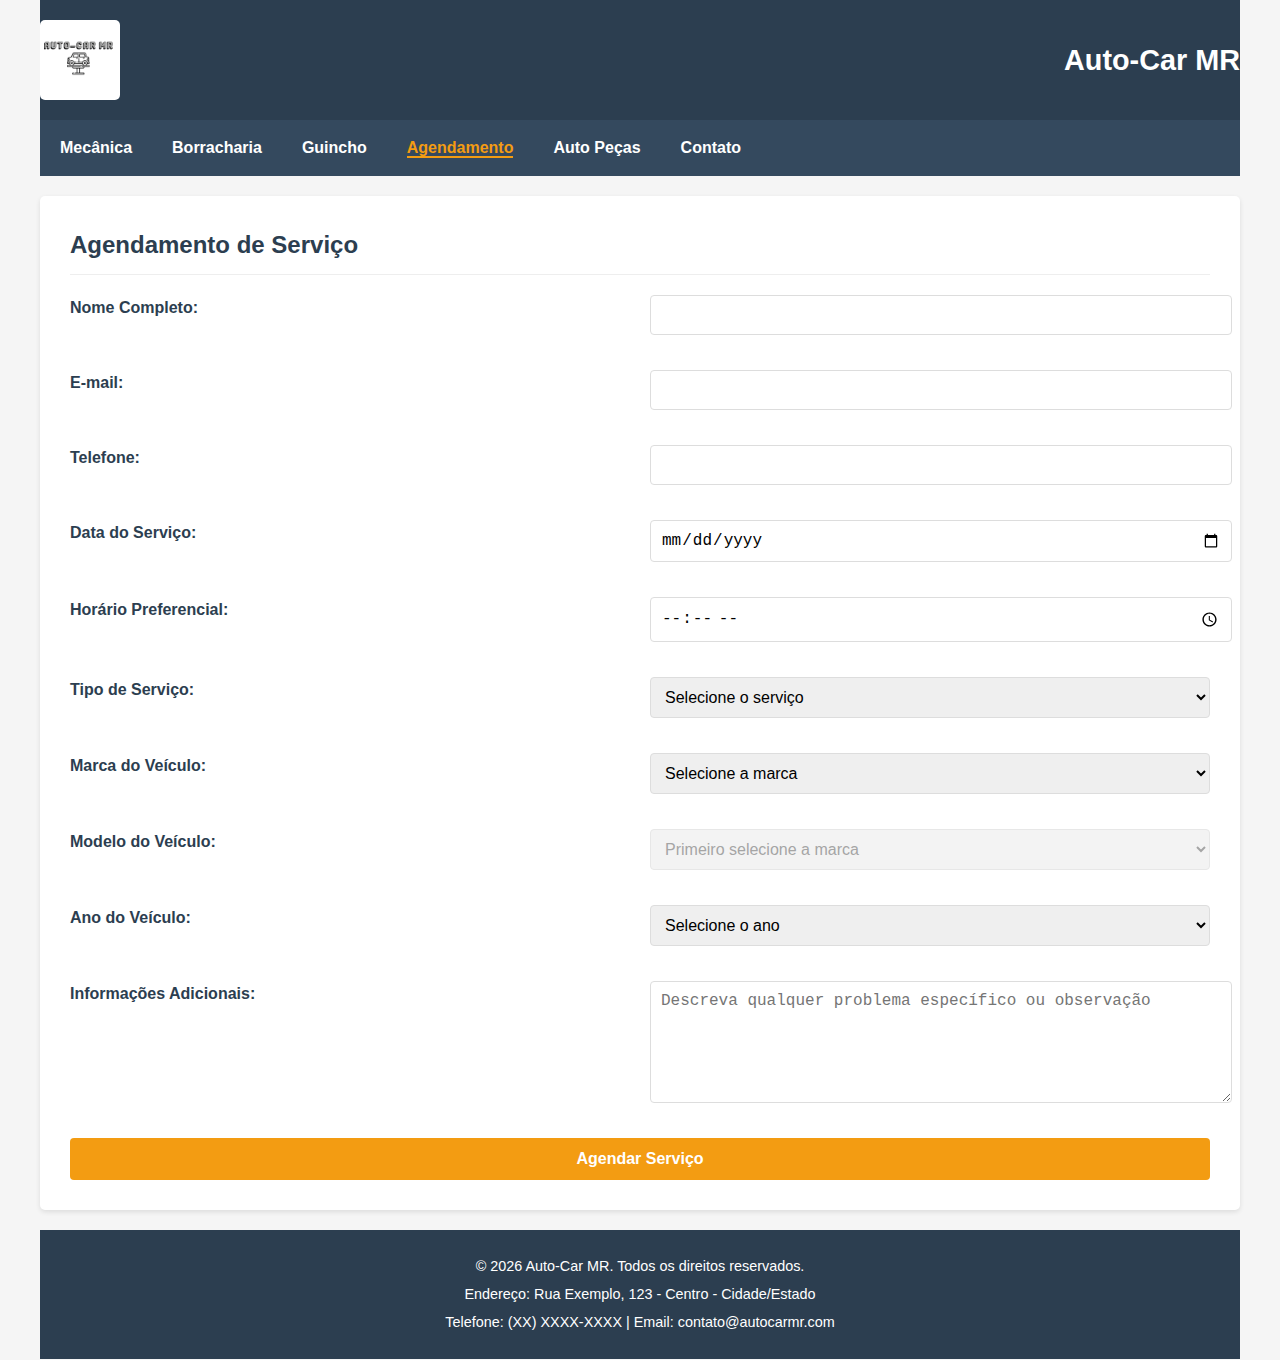
==== commit 58eb901f: "." ====
--- a/agendamento.html
+++ b/agendamento.html
@@ -17,11 +17,12 @@
 
     <nav class="nav-menu">
       <ul>
-        <li><a href="index.html">Home</a></li>
-        <li><a href="servicos.html">Serviços</a></li>
+        <li><a href="#servicos">Mecânica</a></li>
+        <li><a href="#borracharia">Borracharia</a></li>
+        <li><a href="#guincho">Guincho</a></li>
         <li><a href="agendamento.html" class="active">Agendamento</a></li>
         <li><a href="autopecas.html">Auto Peças</a></li>
-        <li><a href="contato.html">Contato</a></li>
+          <li><a href="contato.html">Contato</a></li>
       </ul>
     </nav>
 
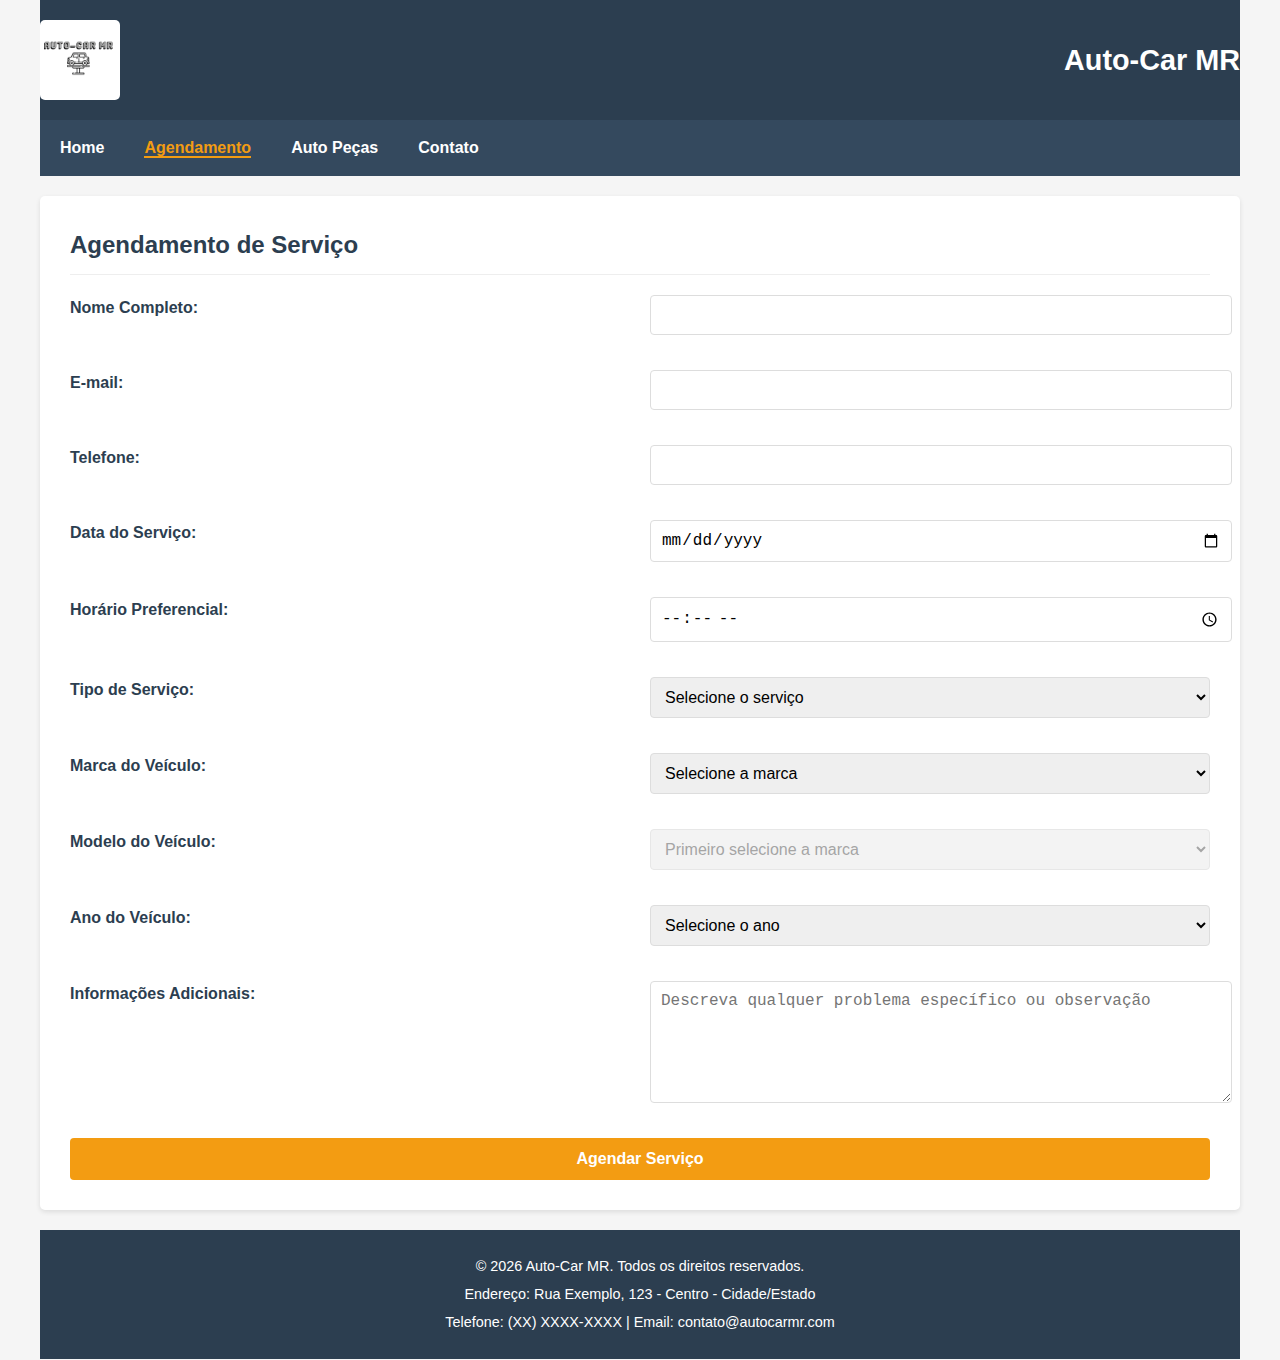
==== commit 7160d91b: "." ====
--- a/agendamento.html
+++ b/agendamento.html
@@ -17,11 +17,9 @@
 
     <nav class="nav-menu">
       <ul>
-        <li><a href="#servicos">Mecânica</a></li>
-        <li><a href="#borracharia">Borracharia</a></li>
-        <li><a href="#guincho">Guincho</a></li>
+        <li><a href="index.html">Home</a></li>
         <li><a href="agendamento.html" class="active">Agendamento</a></li>
-        <li><a href="autopecas.html">Auto Peças</a></li>
+        <li><a href="autopeças.html">Auto Peças</a></li>
           <li><a href="contato.html">Contato</a></li>
       </ul>
     </nav>
